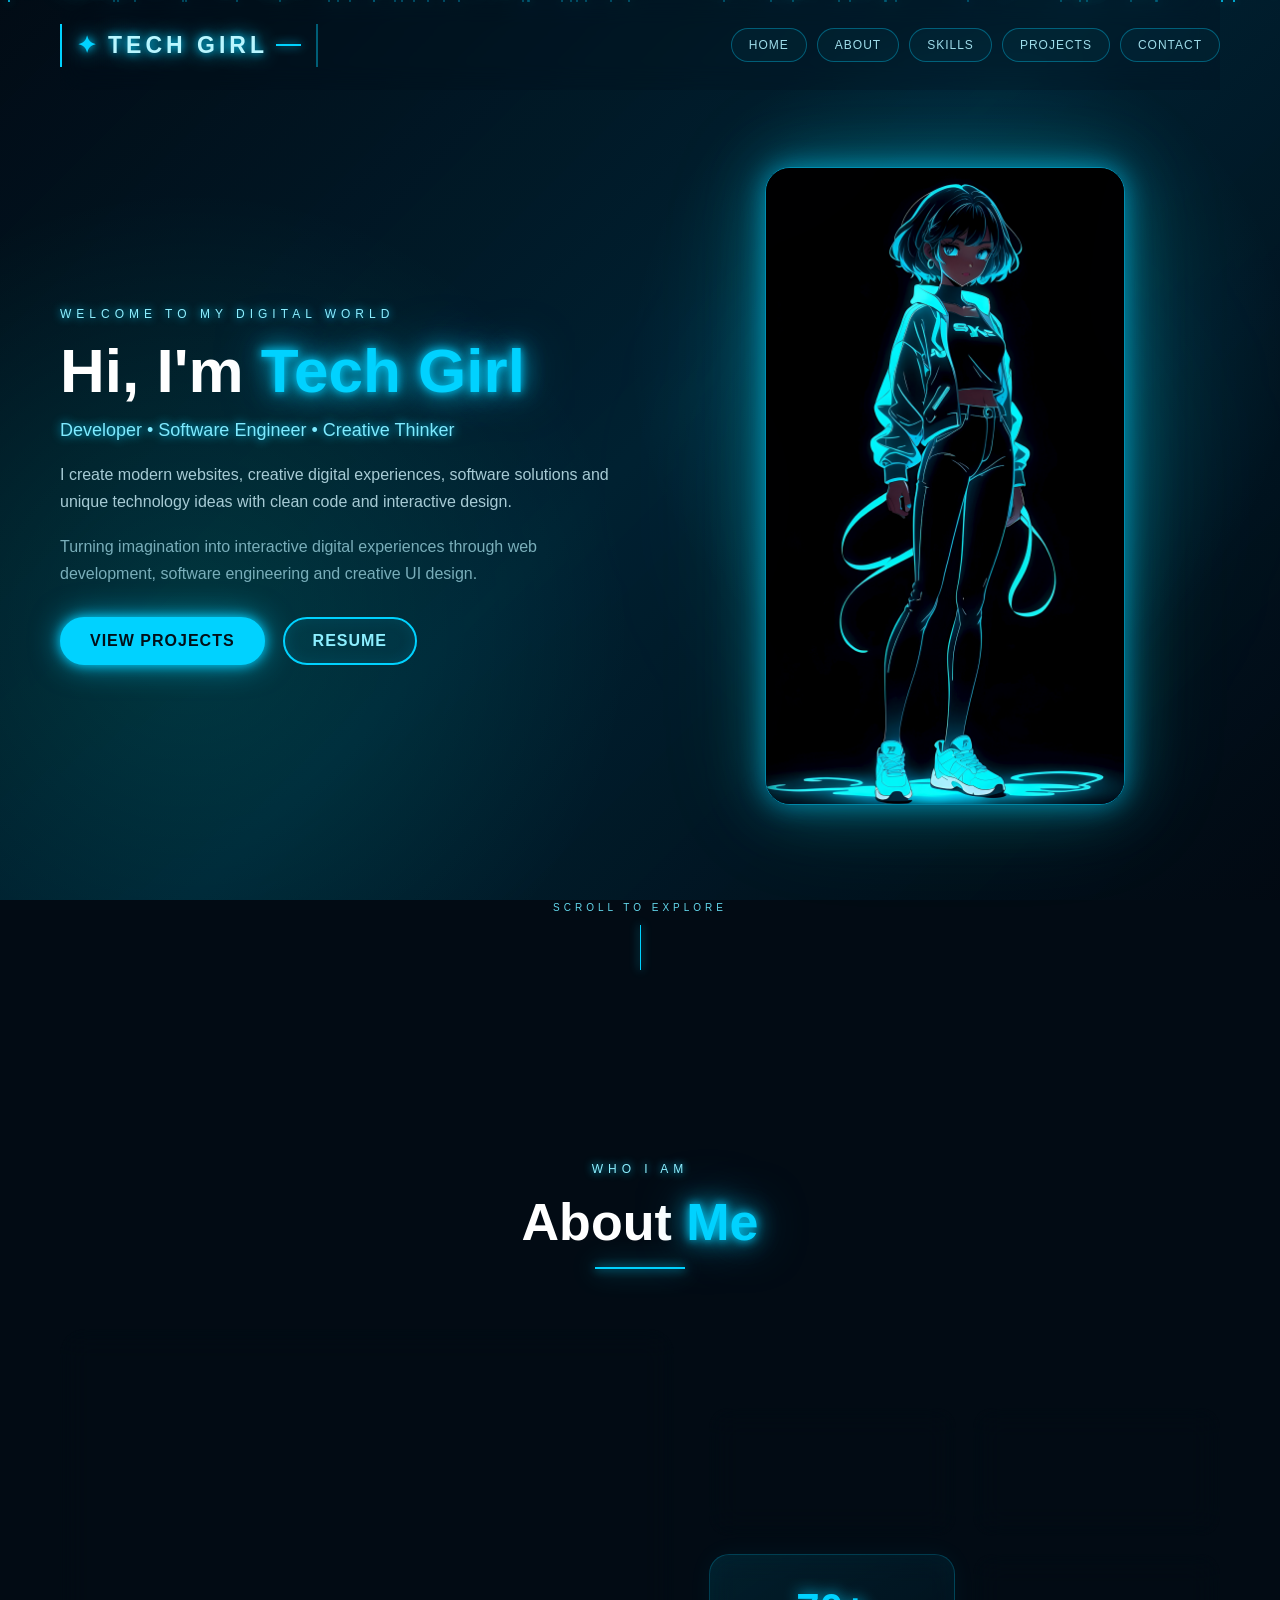
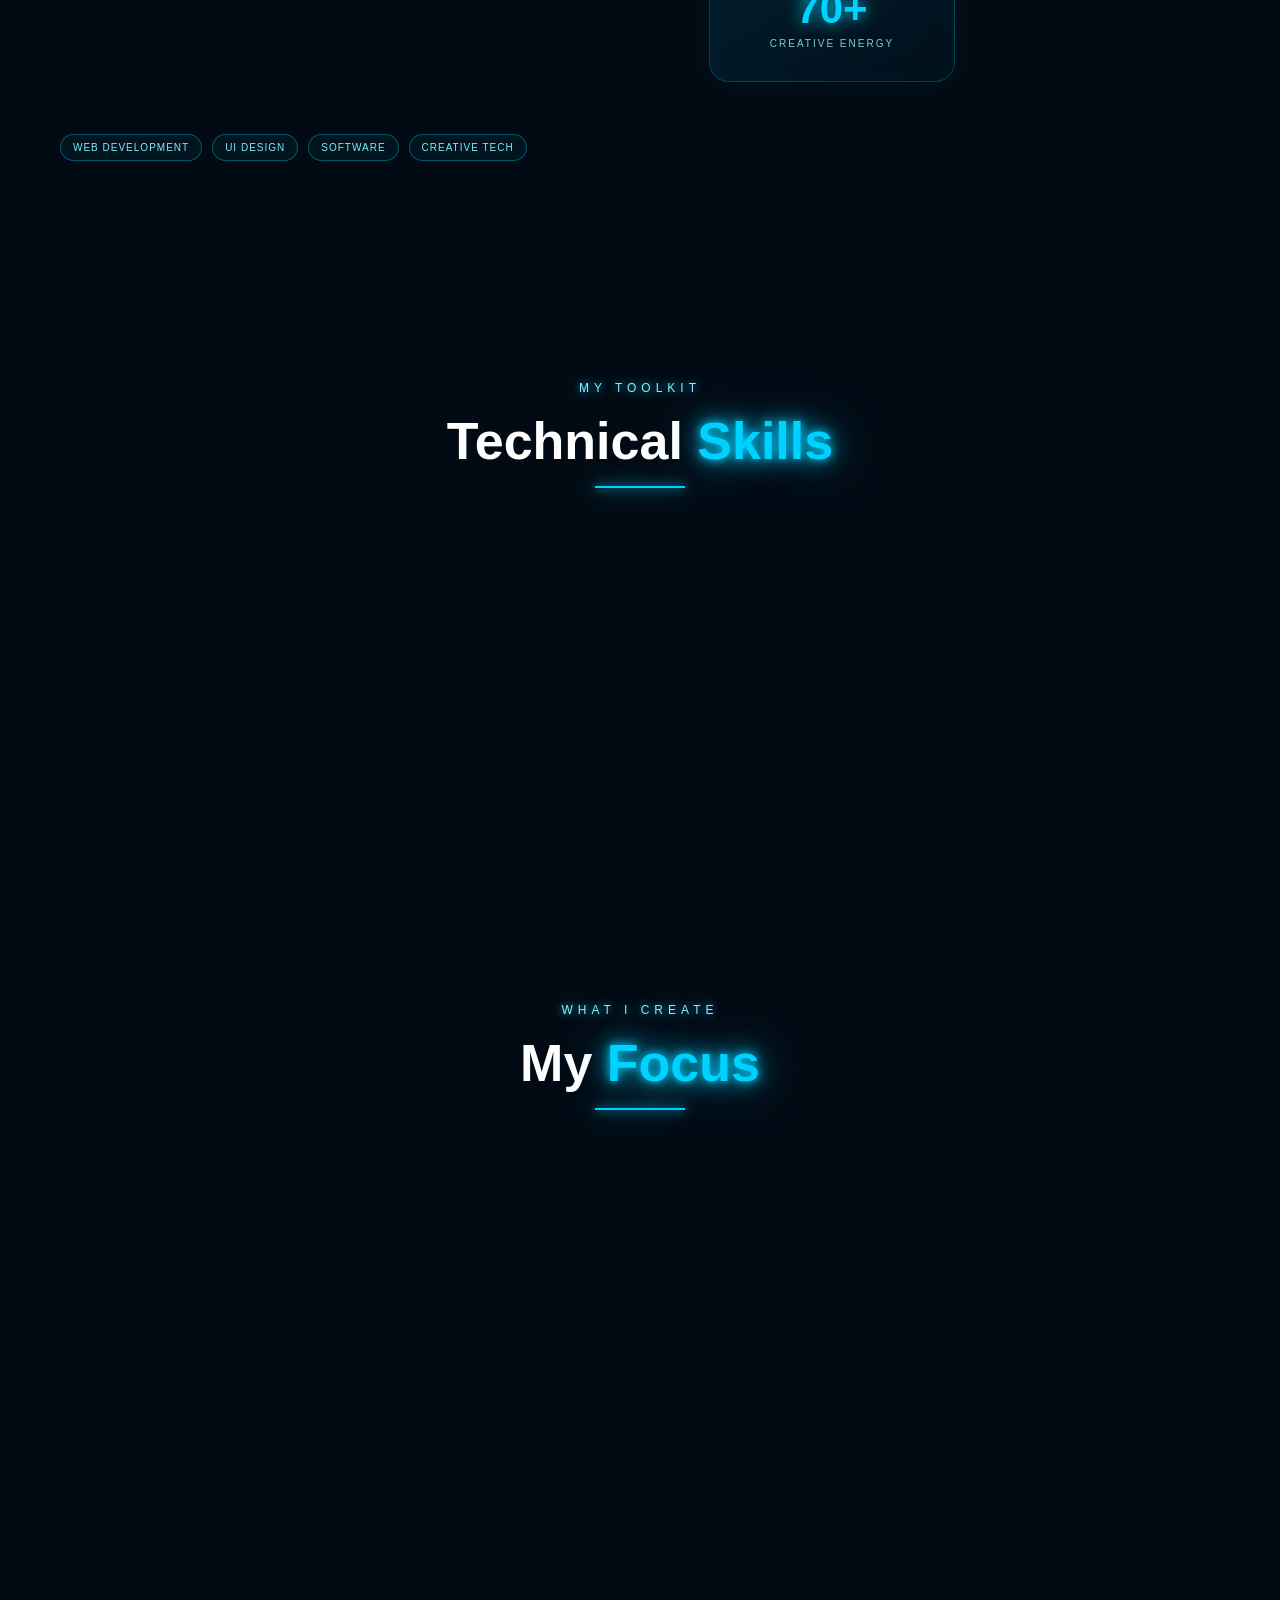
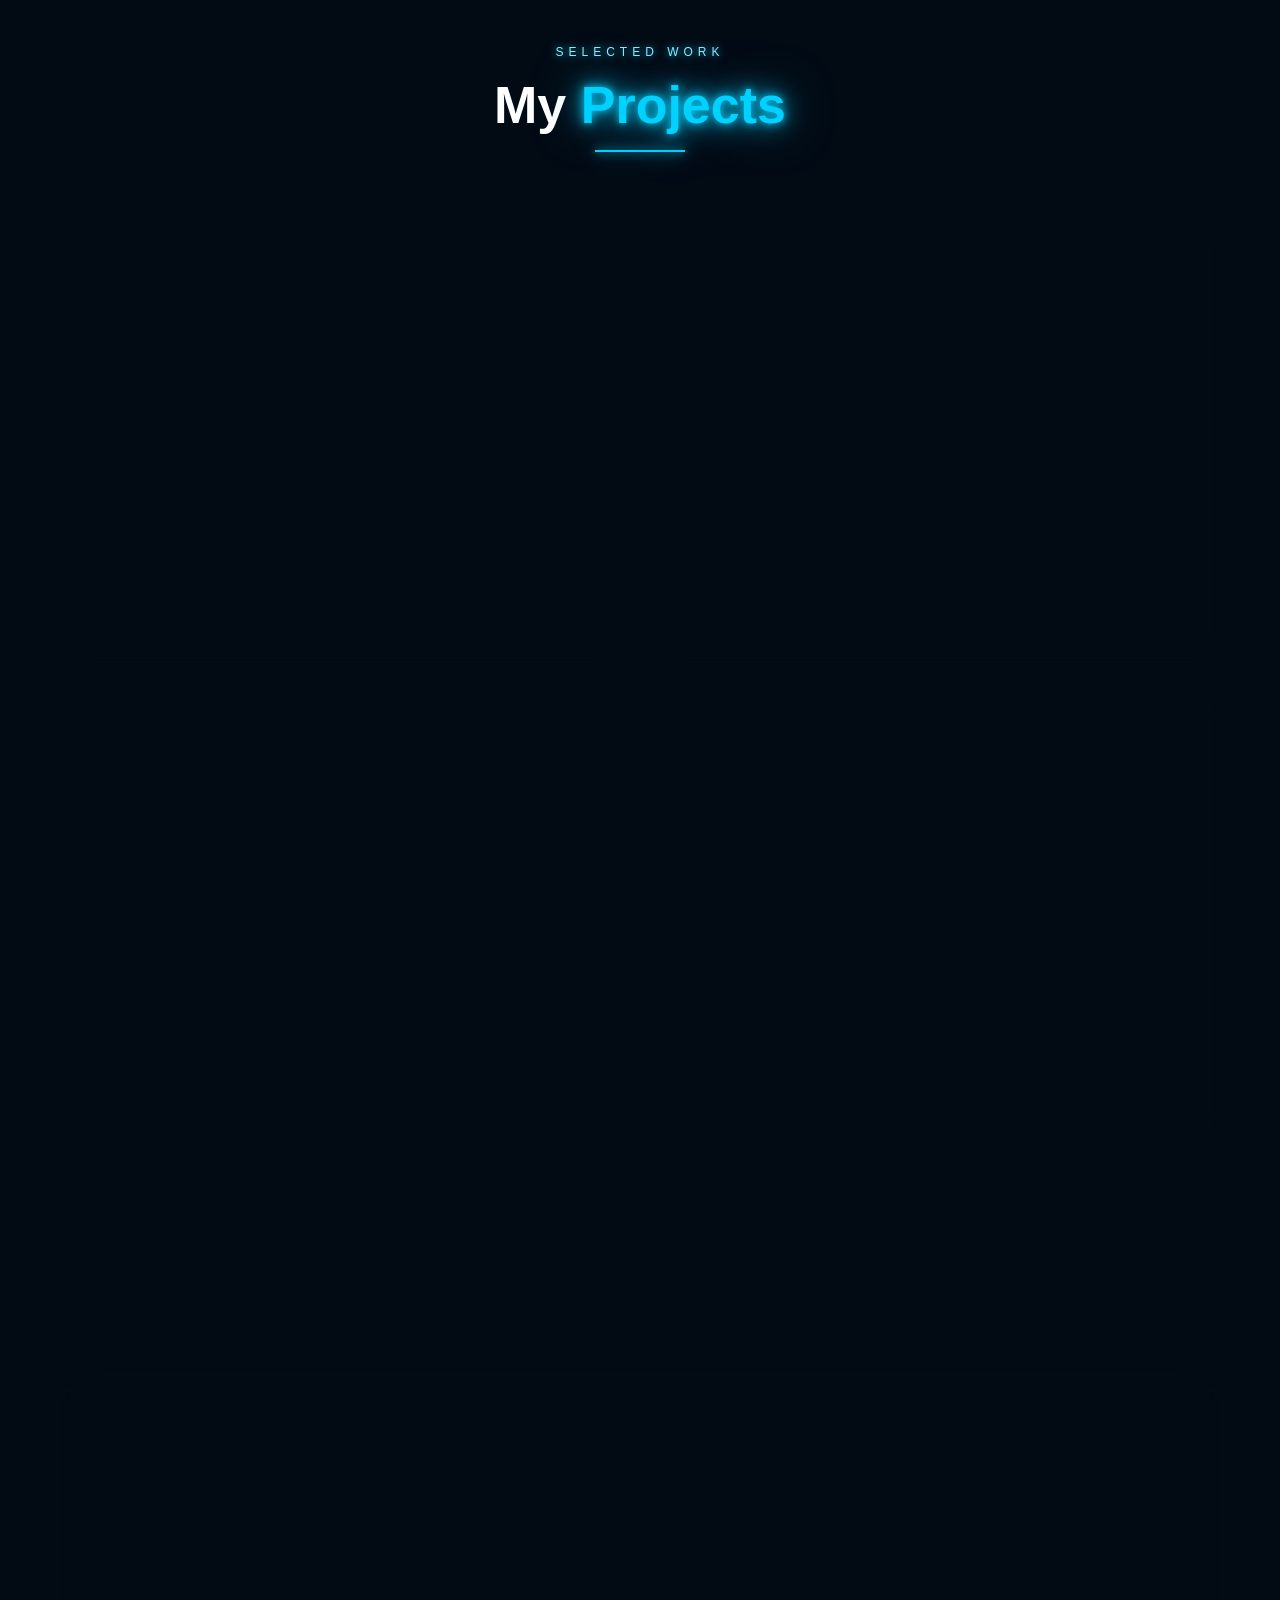
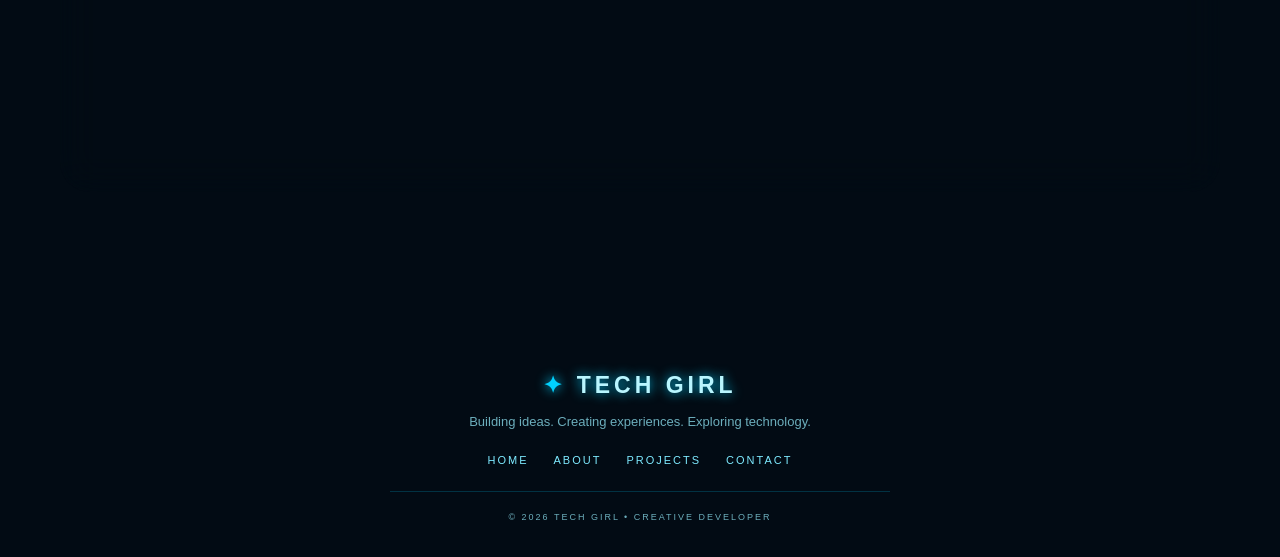
==== index.html @ 3c152e8b "Add files via upload" ====
<!DOCTYPE html>
<html lang="en">

<head>

    <meta charset="UTF-8">

    <meta name="viewport"
          content="width=device-width, initial-scale=1.0">

    <title>Tech Girl | Creative Developer</title>

    <link rel="stylesheet" href="style.css">

</head>


<body id="home">


<!-- =====================================================
     BACKGROUND VIDEO
     ===================================================== -->

<video class="background-video"
       autoplay
       muted
       loop
       playsinline>

    <source src="background.mp4" type="video/mp4">

</video>


<!-- DARK VIDEO OVERLAY -->

<div class="video-overlay"></div>


<!-- =====================================================
     ELECTRIC LIGHTNING
     ===================================================== -->

<div class="lightning lightning-one"></div>
<div class="lightning lightning-two"></div>
<div class="lightning lightning-three"></div>


<!-- =====================================================
     PARTICLES
     ===================================================== -->

<div class="particle-container" id="particleContainer"></div>


<!-- =====================================================
     SNOW
     ===================================================== -->

<div class="snow-container"
     id="snowContainer"></div>


<!-- =====================================================
     BACKGROUND GLOW
     ===================================================== -->

<div class="background-glow glow-one"></div>
<div class="background-glow glow-two"></div>


<!-- =====================================================
     MAIN PORTFOLIO
     ===================================================== -->

<div class="portfolio-container">


    <!-- =================================================
         NAVBAR
         ================================================= -->

    <nav class="navbar">

        <a href="#home" class="logo">

            <span class="logo-star">✦</span>

            TECH GIRL

            <span class="logo-line"></span>

        </a>


        <ul class="nav-links">

            <li>
                <a href="#home">HOME</a>
            </li>

            <li>
                <a href="#about">ABOUT</a>
            </li>

            <li>
                <a href="#skills">SKILLS</a>
            </li>

            <li>
                <a href="#projects">PROJECTS</a>
            </li>

            <li>
                <a href="#contact">CONTACT</a>
            </li>

        </ul>

    </nav>



    <!-- =================================================
         HOME / HERO
         ================================================= -->

    <main class="hero" id="home">

        <div class="hero-text">

            <p class="small-text">
                WELCOME TO MY DIGITAL WORLD
            </p>


            <h1>

                Hi, I'm
                <span>Tech Girl</span>

            </h1>


            <p class="subtitle">

                Developer • Software Engineer • Creative Thinker

            </p>


            <p class="description">

                I create modern websites, creative digital
                experiences, software solutions and unique
                technology ideas with clean code and interactive
                design.

            </p>


            <p class="description second-description">

                Turning imagination into interactive digital
                experiences through web development,
                software engineering and creative UI design.

            </p>


            <!-- BUTTONS -->

            <div class="button-group">

                <a href="#projects"
                   class="btn primary">

                    <span>VIEW PROJECTS</span>

                </a>


                <a href="resume.pdf"
                   class="btn secondary">

                    <span>RESUME</span>

                </a>

            </div>


        </div>



        <!-- CHARACTER -->

        <div class="hero-image-container">

            <div class="image-glow"></div>


            <div class="interactive-image"
                 id="characterImage">

                <img src="character.webp"
                     alt="Tech Girl character">

                <div class="image-overlay"></div>

            </div>

        </div>

    </main>



    <!-- =================================================
         SCROLL INDICATOR
         ================================================= -->

    <div class="scroll-indicator">

        <span>SCROLL TO EXPLORE</span>

        <div class="scroll-line"></div>

    </div>



    <!-- =================================================
         ABOUT SECTION
         ================================================= -->

    <section class="section about-section"
             id="about">


        <div class="section-heading">

            <p class="section-small">
                WHO I AM
            </p>

            <h2>
                About <span>Me</span>
            </h2>

            <div class="heading-line"></div>

        </div>



        <div class="about-grid">


            <!-- ABOUT TEXT -->

            <div class="about-content">

                <div class="glass-card">

                    <div class="card-icon">
                        ✦
                    </div>

                    <h3>
                        Creative Developer
                    </h3>

                    <p>

                        I'm Tech Girl — a creative developer
                        interested in building websites,
                        software experiences and digital
                        ideas that combine technology with
                        beautiful design.

                    </p>

                    <p>

                        I enjoy exploring new technologies,
                        creating user-friendly interfaces,
                        developing software concepts and
                        transforming simple ideas into
                        interactive experiences.

                    </p>

                </div>


                <div class="about-tags">

                    <span>WEB DEVELOPMENT</span>

                    <span>UI DESIGN</span>

                    <span>SOFTWARE</span>

                    <span>CREATIVE TECH</span>

                </div>

            </div>



            <!-- ABOUT STATS -->

            <div class="stats-grid">

                <div class="stat-card">

                    <strong data-target="10">0</strong>

                    <span>PROJECT IDEAS</span>

                </div>


                <div class="stat-card">

                    <strong data-target="8">0</strong>

                    <span>TECHNOLOGIES</span>

                </div>


                <div class="stat-card">

                    <strong data-target="100">0</strong>

                    <span>CREATIVE ENERGY</span>

                </div>


                <div class="stat-card">

                    <strong data-target="24">0</strong>

                    <span>IDEAS / 7 DAYS</span>

                </div>

            </div>

        </div>

    </section>



    <!-- =================================================
         SKILLS
         ================================================= -->

    <section class="section skills-section"
             id="skills">


        <div class="section-heading">

            <p class="section-small">
                MY TOOLKIT
            </p>

            <h2>
                Technical <span>Skills</span>
            </h2>

            <div class="heading-line"></div>

        </div>



        <div class="skills-grid">


            <div class="skill-card">

                <div class="skill-number">
                    01
                </div>

                <div class="skill-icon">
                    &lt;/&gt;
                </div>

                <h3>
                    Web Development
                </h3>

                <p>
                    HTML • CSS • JavaScript
                </p>

                <div class="skill-bar">
                    <span style="width: 90%;"></span>
                </div>

            </div>



            <div class="skill-card">

                <div class="skill-number">
                    02
                </div>

                <div class="skill-icon">
                    ◈
                </div>

                <h3>
                    Programming
                </h3>

                <p>
                    Python • Java • C
                </p>

                <div class="skill-bar">
                    <span style="width: 82%;"></span>
                </div>

            </div>



            <div class="skill-card">

                <div class="skill-number">
                    03
                </div>

                <div class="skill-icon">
                    ◎
                </div>

                <h3>
                    Database
                </h3>

                <p>
                    SQL • DBMS • Data Handling
                </p>

                <div class="skill-bar">
                    <span style="width: 78%;"></span>
                </div>

            </div>



            <div class="skill-card">

                <div class="skill-number">
                    04
                </div>

                <div class="skill-icon">
                    ⚙
                </div>

                <h3>
                    Software Engineering
                </h3>

                <p>
                    Problem Solving • Logic • Systems
                </p>

                <div class="skill-bar">
                    <span style="width: 85%;"></span>
                </div>

            </div>

        </div>

    </section>



    <!-- =================================================
         WHAT I DO
         ================================================= -->

    <section class="section services-section">


        <div class="section-heading">

            <p class="section-small">
                WHAT I CREATE
            </p>

            <h2>
                My <span>Focus</span>
            </h2>

            <div class="heading-line"></div>

        </div>



        <div class="services-grid">


            <div class="service-card">

                <div class="service-icon">
                    ◉
                </div>

                <h3>
                    Creative Websites
                </h3>

                <p>
                    Modern responsive websites with
                    interactive animations, futuristic
                    interfaces and smooth user experiences.
                </p>

            </div>



            <div class="service-card">

                <div class="service-icon">
                    ◇
                </div>

                <h3>
                    UI Experiences
                </h3>

                <p>
                    Creative layouts, glowing interfaces,
                    interactive components and visually
                    engaging digital experiences.
                </p>

            </div>



            <div class="service-card">

                <div class="service-icon">
                    ⚡
                </div>

                <h3>
                    Software Ideas
                </h3>

                <p>
                    Turning real-world problems into
                    software concepts using logical
                    thinking and technology.
                </p>

            </div>



            <div class="service-card">

                <div class="service-icon">
                    ⌁
                </div>

                <h3>
                    Future Tech
                </h3>

                <p>
                    Exploring new technologies and
                    experimenting with creative ideas
                    for the next generation of digital products.
                </p>

            </div>

        </div>

    </section>



    <!-- =================================================
         PROJECTS
         ================================================= -->

    <section class="section projects-section"
             id="projects">


        <div class="section-heading">

            <p class="section-small">
                SELECTED WORK
            </p>

            <h2>
                My <span>Projects</span>
            </h2>

            <div class="heading-line"></div>

        </div>



        <div class="projects-grid">


            <!-- PROJECT 01 -->

            <article class="project-card">

                <div class="project-image">

                    <img
                        src="https://images.unsplash.com/photo-1555066931-4365d14bab8c?auto=format&fit=crop&w=900&q=80"
                        alt="Web development project">

                    <div class="project-image-overlay">

                        <span>
                            WEB DEVELOPMENT
                        </span>

                    </div>

                </div>


                <div class="project-content">

                    <span class="project-number">
                        PROJECT 01
                    </span>

                    <h3>
                        Creative Web Experience
                    </h3>

                    <p>
                        A modern interactive website concept
                        designed with responsive layouts,
                        animations and futuristic UI elements.
                    </p>

                    <div class="project-tech">

                        <span>HTML</span>
                        <span>CSS</span>
                        <span>JS</span>

                    </div>

                </div>

            </article>



            <!-- PROJECT 02 -->

            <article class="project-card">

                <div class="project-image">

                    <img
                        src="https://images.unsplash.com/photo-1515879218367-8466d910aaa4?auto=format&fit=crop&w=900&q=80"
                        alt="Programming project">

                    <div class="project-image-overlay">

                        <span>
                            SOFTWARE
                        </span>

                    </div>

                </div>


                <div class="project-content">

                    <span class="project-number">
                        PROJECT 02
                    </span>

                    <h3>
                        Software Solution
                    </h3>

                    <p>
                        A software concept focused on solving
                        practical problems through programming,
                        logical thinking and structured design.
                    </p>

                    <div class="project-tech">

                        <span>PYTHON</span>
                        <span>JAVA</span>
                        <span>LOGIC</span>

                    </div>

                </div>

            </article>



            <!-- PROJECT 03 -->

            <article class="project-card">

                <div class="project-image">

                    <img
                        src="https://images.unsplash.com/photo-1547658719-da2b51169166?auto=format&fit=crop&w=900&q=80"
                        alt="UI design project">

                    <div class="project-image-overlay">

                        <span>
                            UI / UX
                        </span>

                    </div>

                </div>


                <div class="project-content">

                    <span class="project-number">
                        PROJECT 03
                    </span>

                    <h3>
                        Digital Interface
                    </h3>

                    <p>
                        A futuristic interface concept combining
                        clean information architecture with
                        glowing visual elements and motion.
                    </p>

                    <div class="project-tech">

                        <span>UI</span>
                        <span>UX</span>
                        <span>DESIGN</span>

                    </div>

                </div>

            </article>



            <!-- PROJECT 04 -->

            <article class="project-card">

                <div class="project-image">

                    <img
                        src="https://images.unsplash.com/photo-1558494949-ef010cbdcc31?auto=format&fit=crop&w=900&q=80"
                        alt="Technology project">

                    <div class="project-image-overlay">

                        <span>
                            TECHNOLOGY
                        </span>

                    </div>

                </div>


                <div class="project-content">

                    <span class="project-number">
                        PROJECT 04
                    </span>

                    <h3>
                        Future Tech Concept
                    </h3>

                    <p>
                        An experimental technology concept
                        exploring how software, design and
                        interactive experiences can work together.
                    </p>

                    <div class="project-tech">

                        <span>TECH</span>
                        <span>IDEAS</span>
                        <span>FUTURE</span>

                    </div>

                </div>

            </article>

        </div>

    </section>



    <!-- =================================================
         CONTACT
         ================================================= -->

    <section class="section contact-section"
             id="contact">


        <div class="contact-box">


            <div class="contact-content">

                <p class="section-small">
                    LET'S CONNECT
                </p>


                <h2>
                    Have an <span>Idea?</span>
                </h2>


                <p>

                    Let's turn your idea into something
                    creative, interactive and digital.

                </p>


                <a href="mailto:yourmail@example.com"
                   class="contact-button">

                    <span>START A CONVERSATION</span>

                    <b>→</b>

                </a>

            </div>


            <div class="contact-orb">

                <div class="orb-ring ring-one"></div>

                <div class="orb-ring ring-two"></div>

                <div class="orb-core">
                    ✦
                </div>

            </div>

        </div>

    </section>



    <!-- =================================================
         FOOTER
         ================================================= -->

    <footer class="footer">

        <div class="footer-logo">

            <span>✦</span>

            TECH GIRL

        </div>


        <p>
            Building ideas. Creating experiences.
            Exploring technology.
        </p>


        <div class="footer-links">

            <a href="#home">HOME</a>

            <a href="#about">ABOUT</a>

            <a href="#projects">PROJECTS</a>

            <a href="#contact">CONTACT</a>

        </div>


        <div class="footer-line"></div>


        <small>
            © 2026 TECH GIRL • CREATIVE DEVELOPER
        </small>

    </footer>


</div>


<script src="script.js"></script>

</body>

</html>
---- style.css ----
/* =====================================================
   GLOBAL
   ===================================================== */

* {
    margin: 0;
    padding: 0;
    box-sizing: border-box;
    font-family: 'Segoe UI', Tahoma, Geneva, Verdana, sans-serif;
}

html {
    scroll-behavior: smooth;
}

body {
    background: #020b14;
    color: white;
    overflow-x: hidden;
}

a {
    text-decoration: none;
    color: inherit;
}


/* =====================================================
   BACKGROUND VIDEO
   ===================================================== */

.background-video {
    position: fixed;

    inset: 0;

    width: 100vw;
    height: 100vh;

    object-fit: cover;

    z-index: -20;

    pointer-events: none;

    filter:
        brightness(0.55)
        saturate(1.35)
        contrast(1.1);

    transform: scale(1.04);

    transition: transform 0.2s linear;
}


/* =====================================================
   VIDEO OVERLAY
   ===================================================== */

.video-overlay {
    position: fixed;

    inset: 0;

    z-index: -19;

    pointer-events: none;

    background:
        linear-gradient(
            135deg,
            rgba(2, 12, 22, 0.88),
            rgba(0, 47, 68, 0.62),
            rgba(2, 9, 18, 0.9)
        );
}

.video-overlay::after {
    content: "";

    position: absolute;

    inset: 0;

    background:
        radial-gradient(
            circle at 75% 40%,
            rgba(0, 210, 255, 0.18),
            transparent 30%
        ),
        radial-gradient(
            circle at 15% 70%,
            rgba(0, 255, 220, 0.12),
            transparent 35%
        );

    animation: atmosphere 8s ease-in-out infinite alternate;
}

@keyframes atmosphere {

    0% {
        opacity: 0.4;
    }

    100% {
        opacity: 1;
    }
}


/* =====================================================
   PORTFOLIO CONTAINER
   ===================================================== */

.portfolio-container {
    position: relative;

    z-index: 2;

    max-width: 1200px;

    margin: auto;

    padding: 0 20px;
}


/* =====================================================
   NAVBAR
   ===================================================== */

.navbar {
    min-height: 90px;

    display: flex;

    justify-content: space-between;

    align-items: center;

    position: sticky;

    top: 0;

    z-index: 100;

    backdrop-filter: blur(12px);

    background: rgba(2, 15, 25, 0.18);
}


/* =====================================================
   LOGO
   ===================================================== */

.logo {
    display: flex;

    align-items: center;

    gap: 8px;

    padding: 8px 15px;

    border-left: 2px solid #00d2ff;

    border-right: 2px solid rgba(0, 210, 255, 0.4);

    font-size: 23px;

    font-weight: 800;

    letter-spacing: 4px;

    color: #b9f6ff;

    text-shadow:
        0 0 8px #00d2ff,
        0 0 20px #00d2ff;

    transition: 0.3s;
}

.logo:hover {
    text-shadow:
        0 0 10px #00d2ff,
        0 0 30px #00d2ff,
        0 0 50px #00d2ff;

    transform: scale(1.03);
}

.logo-star {
    color: #00d2ff;

    animation: starPulse 1.8s infinite;
}

@keyframes starPulse {

    0%,
    100% {
        transform: scale(1);
    }

    50% {
        transform: scale(1.35);
    }
}

.logo-line {
    width: 25px;

    height: 2px;

    background: #00d2ff;

    box-shadow:
        0 0 10px #00d2ff;
}


/* =====================================================
   NAV LINKS
   ===================================================== */

.nav-links {
    display: flex;

    gap: 10px;

    list-style: none;

    flex-wrap: wrap;

    justify-content: center;
}

.nav-links a {
    display: block;

    padding: 9px 17px;

    border: 1px solid rgba(0, 210, 255, 0.35);

    border-radius: 30px;

    color: #9eddea;

    font-size: 12px;

    letter-spacing: 1px;

    background: rgba(0, 210, 255, 0.04);

    transition: 0.3s;
}

.nav-links a:hover {
    color: white;

    background: rgba(0, 210, 255, 0.18);

    border-color: #00d2ff;

    box-shadow:
        0 0 12px #00d2ff,
        0 0 30px rgba(0, 210, 255, 0.5);

    transform: translateY(-3px);
}


/* =====================================================
   HERO
   ===================================================== */

.hero {
    min-height: 88vh;

    display: flex;

    align-items: center;

    justify-content: space-between;

    gap: 60px;
}

.hero-text {
    flex: 1;

    max-width: 580px;

    animation: heroLeft 1.2s ease;
}

@keyframes heroLeft {

    from {
        opacity: 0;
        transform: translateX(-60px);
    }

    to {
        opacity: 1;
        transform: translateX(0);
    }
}

.small-text,
.section-small {
    color: #8defff;

    font-size: 12px;

    letter-spacing: 5px;

    margin-bottom: 16px;

    text-shadow:
        0 0 8px #00d2ff;
}

.hero h1 {
    font-size: clamp(40px, 5vw, 62px);

    line-height: 1.1;

    margin-bottom: 15px;
}

.hero h1 span,
.section-heading h2 span,
.contact-content h2 span {
    color: #00d2ff;

    text-shadow:
        0 0 10px #00d2ff,
        0 0 25px rgba(0, 210, 255, 0.9),
        0 0 50px rgba(0, 210, 255, 0.5);
}

.subtitle {
    color: #7eeaff;

    font-size: 18px;

    margin-bottom: 20px;

    text-shadow:
        0 0 10px #00d2ff;
}

.description {
    color: #a7cbd5;

    line-height: 1.7;

    margin-bottom: 17px;
}

.second-description {
    color: #79aeba;
}


/* =====================================================
   BUTTONS
   ===================================================== */

.button-group {
    display: flex;

    gap: 18px;

    margin-top: 30px;

    flex-wrap: wrap;
}

.btn {
    padding: 13px 28px;

    border-radius: 40px;

    font-weight: bold;

    letter-spacing: 1px;

    transition: 0.3s;

    position: relative;

    overflow: hidden;
}

.btn::before {
    content: "";

    position: absolute;

    top: 0;

    left: -120%;

    width: 100%;

    height: 100%;

    background: linear-gradient(
        90deg,
        transparent,
        rgba(255,255,255,0.45),
        transparent
    );

    transition: 0.5s;
}

.btn:hover::before {
    left: 120%;
}

.btn.primary {
    background: #00d2ff;

    color: #021019;

    border: 2px solid #00d2ff;

    box-shadow:
        0 0 12px #00d2ff,
        0 0 30px rgba(0,210,255,0.6);
}

.btn.primary:hover {
    transform: translateY(-5px);

    box-shadow:
        0 0 20px #00d2ff,
        0 0 50px #00d2ff,
        0 0 80px rgba(0,210,255,0.6);
}

.btn.secondary {
    color: #8defff;

    border: 2px solid #00d2ff;

    background: rgba(0,210,255,0.05);

    box-shadow:
        inset 0 0 15px rgba(0,210,255,0.1);
}

.btn.secondary:hover {
    color: white;

    background: rgba(0,210,255,0.18);

    transform: translateY(-5px);

    box-shadow:
        0 0 20px #00d2ff,
        inset 0 0 20px rgba(0,210,255,0.3);
}


/* =====================================================
   CHARACTER
   ===================================================== */

.hero-image-container {
    flex: 1;

    display: flex;

    justify-content: center;

    align-items: center;

    perspective: 1000px;

    animation: heroRight 1.2s ease;
}

@keyframes heroRight {

    from {
        opacity: 0;
        transform: translateX(60px);
    }

    to {
        opacity: 1;
        transform: translateX(0);
    }
}

.interactive-image {
    width: 360px;

    border-radius: 25px;

    overflow: hidden;

    border: 1px solid rgba(0,210,255,0.6);

    box-shadow:
        0 0 25px rgba(0,210,255,0.5),
        0 0 60px rgba(0,210,255,0.3),
        0 0 110px rgba(0,255,200,0.15);

    transform-style: preserve-3d;

    transition:
        transform 0.15s ease,
        box-shadow 0.3s ease;
}

.interactive-image:hover {
    box-shadow:
        0 0 40px #00d2ff,
        0 0 80px rgba(0,210,255,0.6),
        0 0 130px rgba(0,255,220,0.3);
}

.interactive-image img {
    width: 100%;

    display: block;
}


/* =====================================================
   IMAGE GLOW
   ===================================================== */

.image-glow {
    position: absolute;

    width: 350px;

    height: 350px;

    border-radius: 50%;

    background: rgba(0,210,255,0.15);

    filter: blur(90px);

    z-index: -1;

    animation: imageGlow 4s infinite alternate;
}

@keyframes imageGlow {

    from {
        transform: scale(0.9);
        opacity: 0.5;
    }

    to {
        transform: scale(1.2);
        opacity: 1;
    }
}


/* =====================================================
   SCROLL INDICATOR
   ===================================================== */

.scroll-indicator {
    text-align: center;

    padding: 20px 0 70px;

    color: #63d8ec;

    font-size: 10px;

    letter-spacing: 4px;
}

.scroll-line {
    width: 1px;

    height: 45px;

    background: #00d2ff;

    margin: 12px auto;

    box-shadow:
        0 0 10px #00d2ff;

    animation: scrollLine 1.5s infinite;
}

@keyframes scrollLine {

    0% {
        transform: scaleY(0);
        transform-origin: top;
    }

    50% {
        transform: scaleY(1);
    }

    100% {
        transform: scaleY(0);
        transform-origin: bottom;
    }
}


/* =====================================================
   SECTIONS
   ===================================================== */

.section {
    padding: 110px 0;

    position: relative;
}

.section-heading {
    text-align: center;

    margin-bottom: 60px;
}

.section-heading h2 {
    font-size: clamp(35px, 5vw, 52px);

    margin-bottom: 15px;
}

.heading-line {
    width: 90px;

    height: 2px;

    background: #00d2ff;

    margin: auto;

    box-shadow:
        0 0 10px #00d2ff,
        0 0 25px #00d2ff;

    animation: linePulse 2s infinite alternate;
}

@keyframes linePulse {

    from {
        width: 60px;
    }

    to {
        width: 130px;
    }
}


/* =====================================================
   ABOUT
   ===================================================== */

.about-grid {
    display: grid;

    grid-template-columns: 1.2fr 1fr;

    gap: 35px;

    align-items: center;
}

.glass-card,
.stat-card,
.skill-card,
.service-card,
.project-card {
    background:
        linear-gradient(
            145deg,
            rgba(0,210,255,0.10),
            rgba(0,20,35,0.5)
        );

    border: 1px solid rgba(0,210,255,0.22);

    backdrop-filter: blur(15px);

    box-shadow:
        inset 0 0 30px rgba(0,210,255,0.03),
        0 0 25px rgba(0,210,255,0.05);
}

.glass-card {
    padding: 38px;

    border-radius: 25px;

    position: relative;

    overflow: hidden;
}

.glass-card::before,
.project-card::before,
.skill-card::before,
.service-card::before {
    content: "";

    position: absolute;

    width: 120px;

    height: 120px;

    background: rgba(0,210,255,0.12);

    filter: blur(45px);

    top: -60px;

    right: -60px;
}

.card-icon {
    font-size: 35px;

    color: #00d2ff;

    text-shadow:
        0 0 15px #00d2ff;

    margin-bottom: 15px;
}

.glass-card h3 {
    font-size: 27px;

    margin-bottom: 18px;
}

.glass-card p {
    color: #a7cbd5;

    line-height: 1.8;

    margin-bottom: 15px;
}

.about-tags {
    display: flex;

    gap: 10px;

    flex-wrap: wrap;

    margin-top: 20px;
}

.about-tags span,
.project-tech span {
    padding: 7px 12px;

    border-radius: 20px;

    border: 1px solid rgba(0,210,255,0.35);

    color: #7eeaff;

    font-size: 10px;

    letter-spacing: 1px;

    background: rgba(0,210,255,0.05);
}


/* =====================================================
   STATS
   ===================================================== */

.stats-grid {
    display: grid;

    grid-template-columns: 1fr 1fr;

    gap: 18px;
}

.stat-card {
    padding: 30px 20px;

    border-radius: 20px;

    text-align: center;

    transition: 0.35s;
}

.stat-card:hover {
    transform: translateY(-8px);

    border-color: #00d2ff;

    box-shadow:
        0 0 25px rgba(0,210,255,0.25);
}

.stat-card strong {
    display: block;

    font-size: 42px;

    color: #00d2ff;

    text-shadow:
        0 0 15px #00d2ff;
}

.stat-card span {
    color: #83c8d6;

    font-size: 10px;

    letter-spacing: 2px;
}


/* =====================================================
   SKILLS
   ===================================================== */

.skills-grid {
    display: grid;

    grid-template-columns: repeat(4, 1fr);

    gap: 18px;
}

.skill-card {
    padding: 28px;

    border-radius: 20px;

    position: relative;

    overflow: hidden;

    transition: 0.35s;
}

.skill-card:hover {
    transform: translateY(-10px) scale(1.02);

    border-color: #00d2ff;

    box-shadow:
        0 0 30px rgba(0,210,255,0.2);
}

.skill-number {
    color: rgba(126,234,255,0.35);

    font-size: 12px;

    letter-spacing: 2px;
}

.skill-icon {
    font-size: 36px;

    color: #00d2ff;

    margin: 25px 0 15px;

    text-shadow:
        0 0 15px #00d2ff;
}

.skill-card h3 {
    font-size: 19px;

    margin-bottom: 10px;
}

.skill-card p {
    color: #7daeba;

    font-size: 13px;

    line-height: 1.6;
}

.skill-bar {
    height: 3px;

    background: rgba(255,255,255,0.08);

    margin-top: 25px;

    overflow: hidden;
}

.skill-bar span {
    display: block;

    height: 100%;

    background: #00d2ff;

    box-shadow:
        0 0 12px #00d2ff;
}


/* =====================================================
   SERVICES
   ===================================================== */

.services-grid {
    display: grid;

    grid-template-columns: repeat(4, 1fr);

    gap: 18px;
}

.service-card {
    padding: 32px;

    border-radius: 20px;

    position: relative;

    overflow: hidden;

    transition: 0.35s;
}

.service-card:hover {
    transform: translateY(-8px);

    border-color: #00d2ff;

    box-shadow:
        0 0 30px rgba(0,210,255,0.2);
}

.service-icon {
    font-size: 35px;

    color: #00d2ff;

    text-shadow:
        0 0 15px #00d2ff;

    margin-bottom: 20px;
}

.service-card h3 {
    margin-bottom: 12px;
}

.service-card p {
    color: #8bbbc6;

    line-height: 1.7;

    font-size: 14px;
}


/* =====================================================
   PROJECTS
   ===================================================== */

.projects-grid {
    display: grid;

    grid-template-columns: 1fr 1fr;

    gap: 25px;
}

.project-card {
    border-radius: 22px;

    overflow: hidden;

    position: relative;

    transition: 0.4s;
}

.project-card:hover {
    transform: translateY(-10px);

    border-color: #00d2ff;

    box-shadow:
        0 0 30px rgba(0,210,255,0.25);
}

.project-image {
    height: 230px;

    overflow: hidden;

    position: relative;
}

.project-image img {
    width: 100%;

    height: 100%;

    object-fit: cover;

    transition: 0.6s;
}

.project-card:hover .project-image img {
    transform: scale(1.12);
}

.project-image-overlay {
    position: absolute;

    inset: 0;

    display: flex;

    align-items: flex-end;

    padding: 20px;

    background:
        linear-gradient(
            transparent,
            rgba(0,15,25,0.9)
        );
}

.project-image-overlay span {
    color: #7eeaff;

    font-size: 10px;

    letter-spacing: 3px;

    text-shadow:
        0 0 8px #00d2ff;
}

.project-content {
    padding: 28px;
}

.project-number {
    font-size: 10px;

    color: #00d2ff;

    letter-spacing: 3px;
}

.project-content h3 {
    font-size: 24px;

    margin: 12px 0;
}

.project-content p {
    color: #8bbbc6;

    line-height: 1.7;

    font-size: 14px;
}

.project-tech {
    display: flex;

    gap: 8px;

    flex-wrap: wrap;

    margin-top: 20px;
}


/* =====================================================
   CONTACT
   ===================================================== */

.contact-box {
    min-height: 430px;

    border-radius: 30px;

    border: 1px solid rgba(0,210,255,0.3);

    background:
        linear-gradient(
            135deg,
            rgba(0,210,255,0.1),
            rgba(0,15,25,0.6)
        );

    backdrop-filter: blur(18px);

    display: flex;

    align-items: center;

    justify-content: space-between;

    padding: 60px;

    overflow: hidden;

    position: relative;

    box-shadow:
        0 0 40px rgba(0,210,255,0.08);
}

.contact-content {
    max-width: 600px;
}

.contact-content h2 {
    font-size: clamp(40px, 5vw, 60px);

    margin-bottom: 18px;
}

.contact-content > p:not(.section-small) {
    color: #94c5d0;

    line-height: 1.7;

    margin-bottom: 30px;
}

.contact-button {
    display: inline-flex;

    align-items: center;

    gap: 30px;

    padding: 14px 22px;

    border: 1px solid #00d2ff;

    border-radius: 40px;

    color: #8defff;

    transition: 0.3s;

    box-shadow:
        0 0 12px rgba(0,210,255,0.25);
}

.contact-button b {
    font-size: 22px;

    color: #00d2ff;
}

.contact-button:hover {
    color: #021019;

    background: #00d2ff;

    box-shadow:
        0 0 25px #00d2ff,
        0 0 60px rgba(0,210,255,0.5);

    transform: translateX(5px);
}


/* =====================================================
   CONTACT ORB
   ===================================================== */

.contact-orb {
    width: 230px;

    height: 230px;

    position: relative;

    display: flex;

    align-items: center;

    justify-content: center;
}

.orb-core {
    width: 75px;

    height: 75px;

    border-radius: 50%;

    display: flex;

    align-items: center;

    justify-content: center;

    color: #00d2ff;

    font-size: 30px;

    background: rgba(0,210,255,0.12);

    border: 1px solid #00d2ff;

    box-shadow:
        0 0 20px #00d2ff,
        0 0 60px rgba(0,210,255,0.5);

    animation: orbPulse 2s infinite alternate;
}

@keyframes orbPulse {

    from {
        transform: scale(0.9);
    }

    to {
        transform: scale(1.1);
    }
}

.orb-ring {
    position: absolute;

    border-radius: 50%;

    border: 1px solid rgba(0,210,255,0.45);

    box-shadow:
        0 0 15px rgba(0,210,255,0.3);
}

.ring-one {
    width: 150px;
    height: 150px;

    animation: rotateRing 8s linear infinite;
}

.ring-two {
    width: 220px;
    height: 220px;

    border-style: dashed;

    animation: rotateRing 12s linear infinite reverse;
}

@keyframes rotateRing {

    from {
        transform: rotate(0);
    }

    to {
        transform: rotate(360deg);
    }
}


/* =====================================================
   FOOTER
   ===================================================== */

.footer {
    text-align: center;

    padding: 70px 0 35px;

    color: #6caebc;
}

.footer-logo {
    font-size: 23px;

    font-weight: bold;

    letter-spacing: 4px;

    color: #b9f6ff;

    text-shadow:
        0 0 12px #00d2ff;

    margin-bottom: 15px;
}

.footer-logo span {
    color: #00d2ff;
}

.footer p {
    font-size: 13px;

    margin-bottom: 25px;
}

.footer-links {
    display: flex;

    justify-content: center;

    gap: 25px;

    flex-wrap: wrap;

    margin-bottom: 25px;
}

.footer-links a {
    font-size: 11px;

    letter-spacing: 2px;

    color: #7eeaff;

    transition: 0.3s;
}

.footer-links a:hover {
    color: white;

    text-shadow:
        0 0 10px #00d2ff;
}

.footer-line {
    height: 1px;

    max-width: 500px;

    margin: auto;

    background: rgba(0,210,255,0.2);
}

.footer small {
    display: block;

    margin-top: 20px;

    font-size: 9px;

    letter-spacing: 2px;
}


/* =====================================================
   SNOW
   ===================================================== */

.snow-container {
    position: fixed;

    inset: 0;

    pointer-events: none;

    overflow: hidden;

    z-index: 9999;
}

.snowflake {
    position: absolute;

    top: -20px;

    border-radius: 50%;

    background: white;

    box-shadow:
        0 0 8px #00d9ff,
        0 0 20px #00d9ff,
        0 0 35px #00d9ff;

    animation:
        snowfall linear infinite;
}

@keyframes snowfall {

    0% {
        transform:
            translateY(-20px)
            translateX(0);
    }

    50% {
        transform:
            translateY(50vh)
            translateX(45px);
    }

    100% {
        transform:
            translateY(110vh)
            translateX(-45px);
    }
}


/* =====================================================
   PARTICLES
   ===================================================== */

.particle-container {
    position: fixed;

    inset: 0;

    pointer-events: none;

    z-index: 1;
}

.particle {
    position: absolute;

    width: 2px;

    height: 2px;

    background: #00d2ff;

    border-radius: 50%;

    box-shadow:
        0 0 8px #00d2ff;

    animation:
        particleFloat linear infinite;
}

@keyframes particleFloat {

    0% {
        transform:
            translateY(100vh)
            scale(0);
        opacity: 0;
    }

    20% {
        opacity: 1;
    }

    80% {
        opacity: 1;
    }

    100% {
        transform:
            translateY(-20vh)
            scale(1.5);
        opacity: 0;
    }
}


/* =====================================================
   LIGHTNING
   ===================================================== */

.lightning {
    position: fixed;

    width: 2px;

    height: 180px;

    background: #b9f6ff;

    box-shadow:
        0 0 8px #00d2ff,
        0 0 20px #00d2ff,
        0 0 50px #00d2ff;

    opacity: 0;

    z-index: 9998;

    pointer-events: none;

    transform: rotate(35deg);

    filter: blur(0.3px);
}

.lightning-one {
    top: 20%;

    left: 15%;
}

.lightning-two {
    top: 55%;

    right: 17%;

    transform: rotate(-35deg);
}

.lightning-three {
    top: 75%;

    left: 50%;

    transform: rotate(20deg);
}

.lightning.active {
    animation: lightningFlash 0.35s ease;
}

@keyframes lightningFlash {

    0%,
    100% {
        opacity: 0;
    }

    20% {
        opacity: 1;
    }

    35% {
        opacity: 0.2;
    }

    50% {
        opacity: 1;
    }

    70% {
        opacity: 0.3;
    }
}


/* =====================================================
   RESPONSIVE
   ===================================================== */

@media (max-width: 900px) {

    .navbar {
        flex-direction: column;

        gap: 20px;

        padding: 20px 0;
    }

    .hero {
        flex-direction: column;

        text-align: center;

        padding-top: 60px;
    }

    .button-group {
        justify-content: center;
    }

    .about-grid {
        grid-template-columns: 1fr;
    }

    .skills-grid,
    .services-grid {
        grid-template-columns: 1fr 1fr;
    }

    .contact-box {
        flex-direction: column;

        text-align: center;

        gap: 50px;

        padding: 45px 25px;
    }

    .contact-button {
        justify-content: center;
    }
}


@media (max-width: 600px) {

    .portfolio-container {
        padding: 0 15px;
    }

    .logo {
        font-size: 18px;

        letter-spacing: 3px;
    }

    .nav-links {
        gap: 5px;
    }

    .nav-links a {
        padding: 7px 10px;

        font-size: 9px;
    }

    .hero {
        min-height: auto;

        padding: 60px 0;
    }

    .interactive-image {
        width: 280px;
    }

    .skills-grid,
    .services-grid,
    .projects-grid,
    .stats-grid {
        grid-template-columns: 1fr;
    }

    .section {
        padding: 80px 0;
    }

    .glass-card {
        padding: 25px;
    }

    .contact-box {
        min-height: 500px;
    }

    .contact-orb {
        transform: scale(0.8);
    }
}
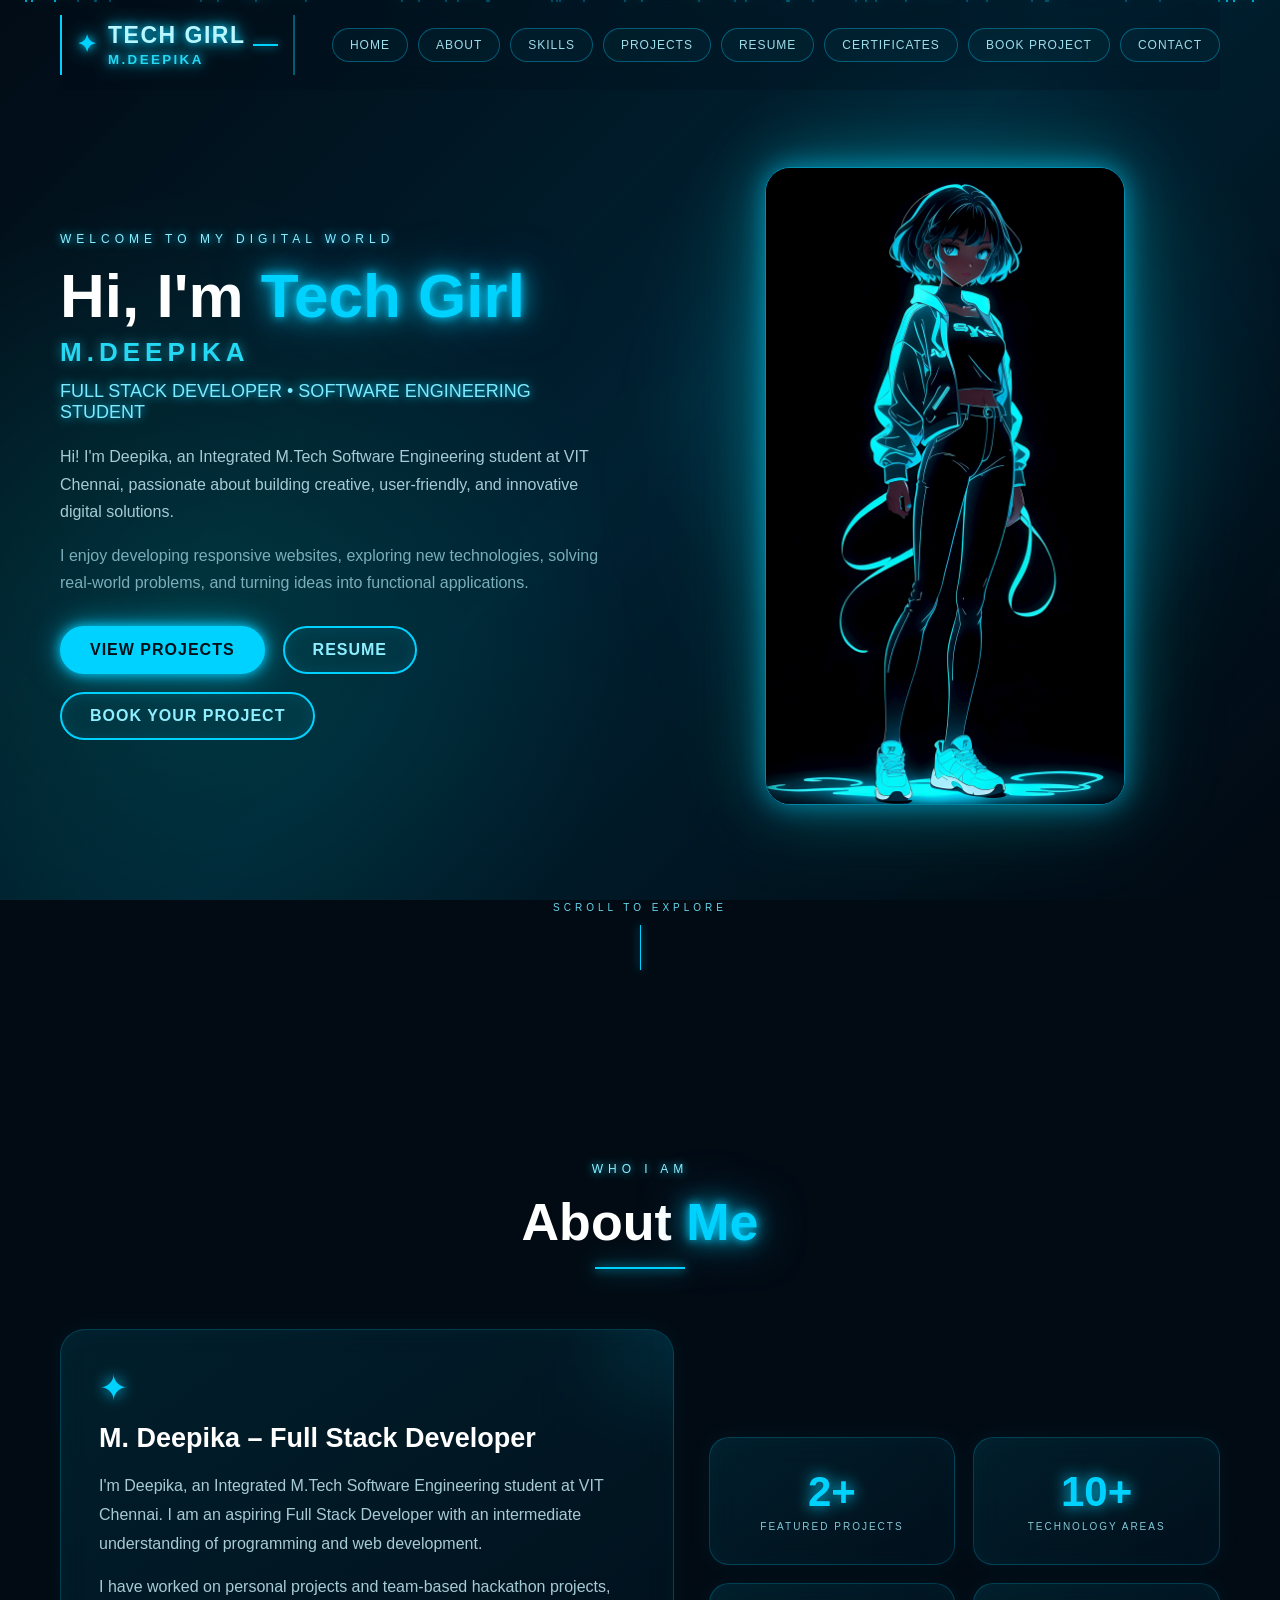
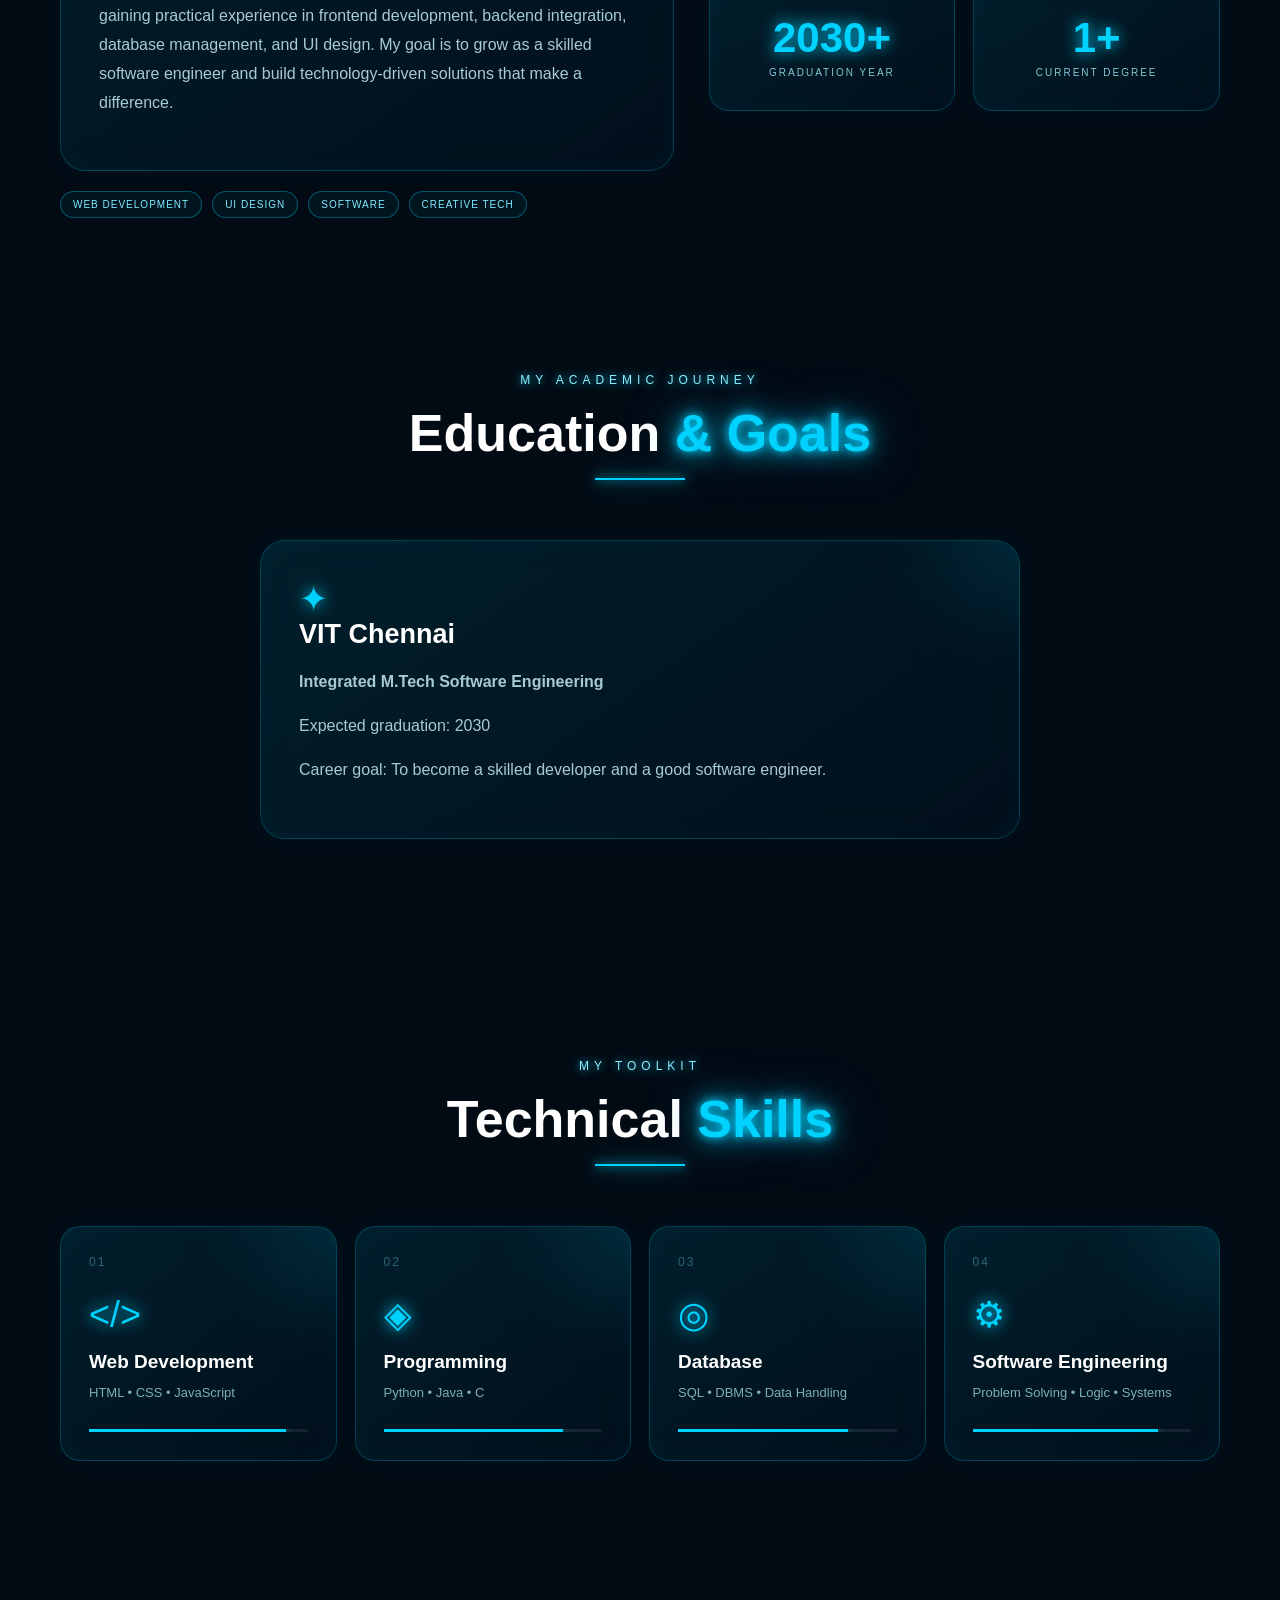
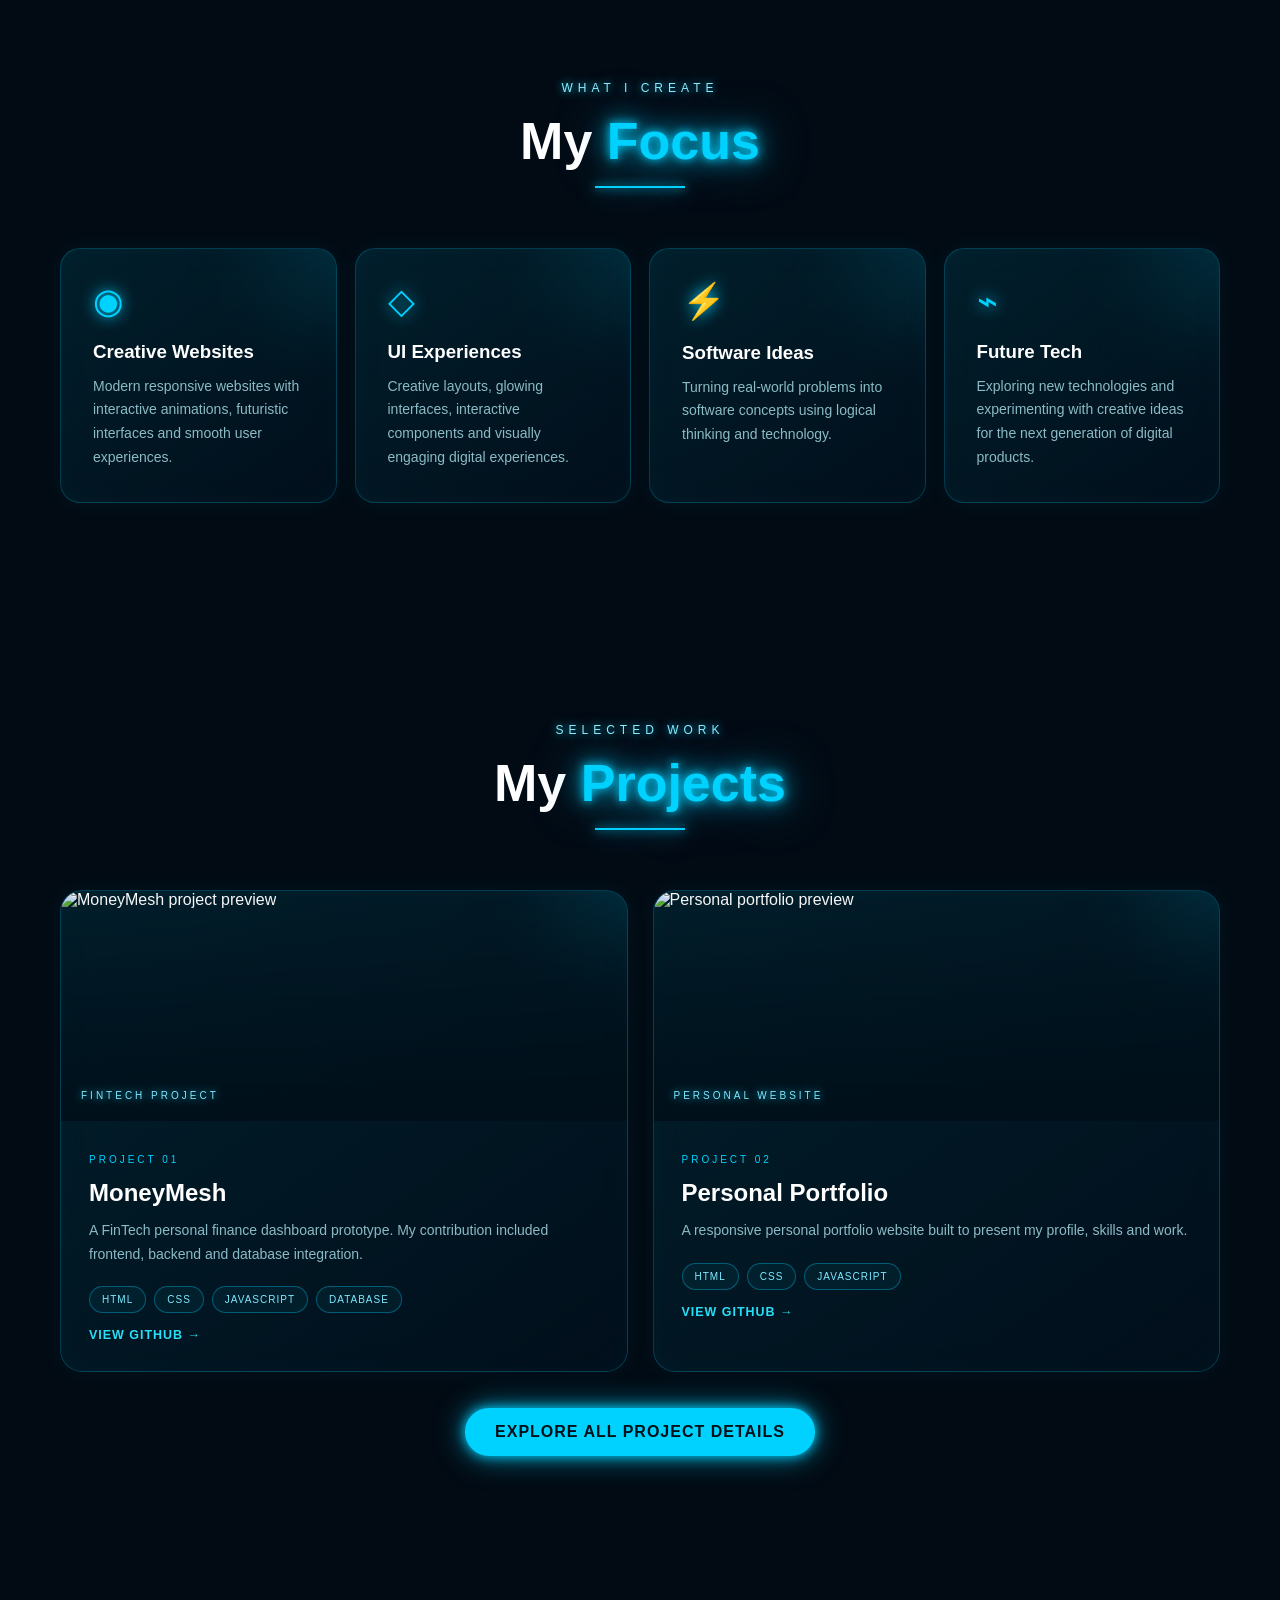
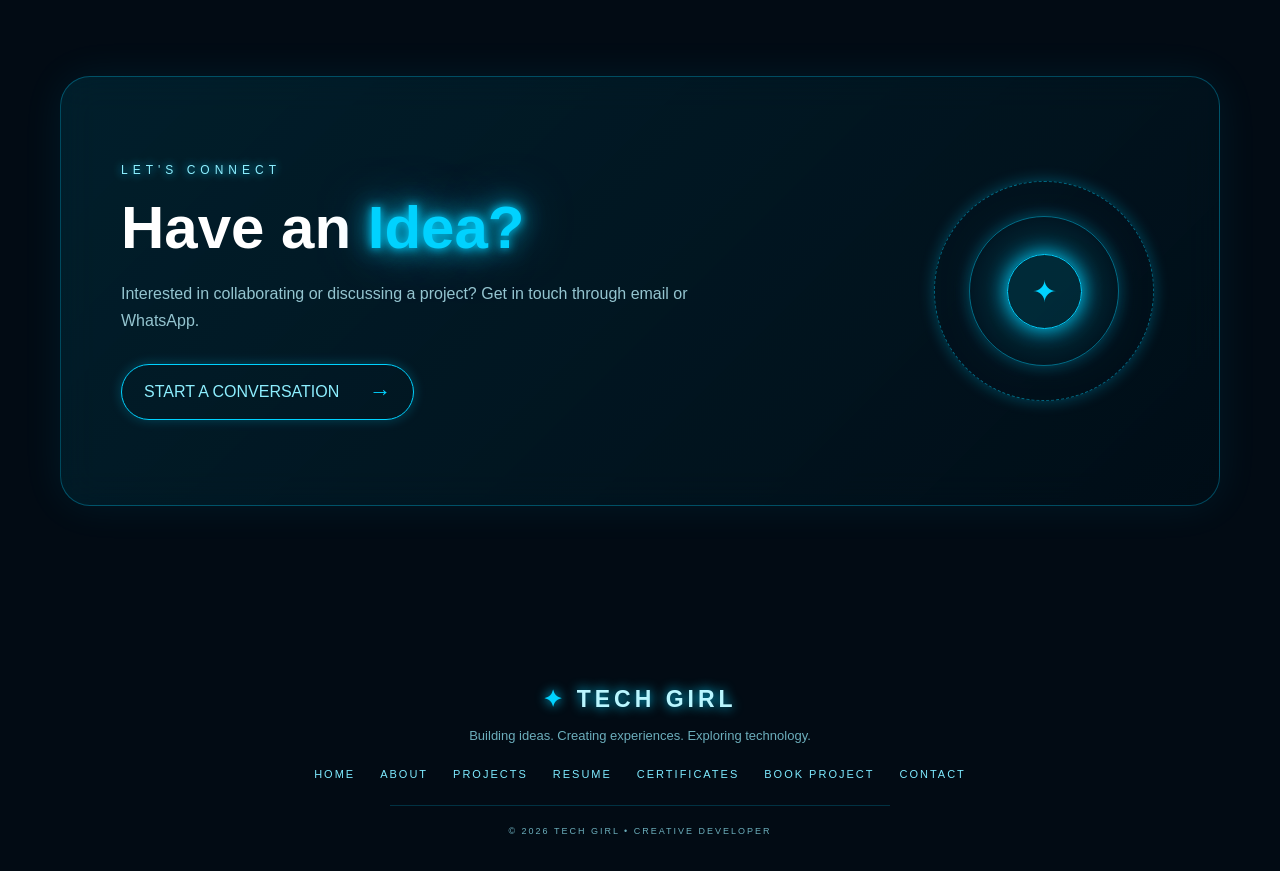
==== commit 712b92ee: "Update index.html" ====
--- a/index.html
+++ b/index.html
@@ -8,7 +8,8 @@
     <meta name="viewport"
           content="width=device-width, initial-scale=1.0">
 
-    <title>Tech Girl | Creative Developer</title>
+    <title>Tech Girl | M. Deepika – Full Stack Developer</title>
+    <meta name="description" content="M. Deepika – Integrated M.Tech Software Engineering student and aspiring Full Stack Developer.">
 
     <link rel="stylesheet" href="style.css">
 
@@ -87,7 +88,7 @@
 
             <span class="logo-star">✦</span>
 
-            TECH GIRL
+            <span class="brand-stack">TECH GIRL <small>M.DEEPIKA</small></span>
 
             <span class="logo-line"></span>
 
@@ -95,27 +96,14 @@
 
 
         <ul class="nav-links">
-
-            <li>
-                <a href="#home">HOME</a>
-            </li>
-
-            <li>
-                <a href="#about">ABOUT</a>
-            </li>
-
-            <li>
-                <a href="#skills">SKILLS</a>
-            </li>
-
-            <li>
-                <a href="#projects">PROJECTS</a>
-            </li>
-
-            <li>
-                <a href="#contact">CONTACT</a>
-            </li>
-
+            <li><a href="index.html#home">HOME</a></li>
+            <li><a href="index.html#about">ABOUT</a></li>
+            <li><a href="index.html#skills">SKILLS</a></li>
+            <li><a href="projects.html">PROJECTS</a></li>
+            <li><a href="resume.html">RESUME</a></li>
+            <li><a href="certifications.html">CERTIFICATES</a></li>
+            <li><a href="book.html">BOOK PROJECT</a></li>
+            <li><a href="index.html#contact">CONTACT</a></li>
         </ul>
 
     </nav>
@@ -139,32 +127,28 @@
 
                 Hi, I'm
                 <span>Tech Girl</span>
+                <small class="hero-name">M.DEEPIKA</small>
 
             </h1>
 
 
             <p class="subtitle">
 
-                Developer • Software Engineer • Creative Thinker
+                FULL STACK DEVELOPER • SOFTWARE ENGINEERING STUDENT
 
             </p>
 
 
             <p class="description">
 
-                I create modern websites, creative digital
-                experiences, software solutions and unique
-                technology ideas with clean code and interactive
-                design.
+                Hi! I'm Deepika, an Integrated M.Tech Software Engineering student at VIT Chennai, passionate about building creative, user-friendly, and innovative digital solutions.
 
             </p>
 
 
             <p class="description second-description">
 
-                Turning imagination into interactive digital
-                experiences through web development,
-                software engineering and creative UI design.
+                I enjoy developing responsive websites, exploring new technologies, solving real-world problems, and turning ideas into functional applications.
 
             </p>
 
@@ -173,20 +157,9 @@
 
             <div class="button-group">
 
-                <a href="#projects"
-                   class="btn primary">
-
-                    <span>VIEW PROJECTS</span>
-
-                </a>
-
-
-                <a href="resume.pdf"
-                   class="btn secondary">
-
-                    <span>RESUME</span>
-
-                </a>
+                <a href="projects.html" class="btn primary"><span>VIEW PROJECTS</span></a>
+                <a href="resume.html" class="btn secondary"><span>RESUME</span></a>
+                <a href="book.html" class="btn secondary"><span>BOOK YOUR PROJECT</span></a>
 
             </div>
 
@@ -270,26 +243,18 @@
                     </div>
 
                     <h3>
-                        Creative Developer
+                        M. Deepika – Full Stack Developer
                     </h3>
 
                     <p>
 
-                        I'm Tech Girl — a creative developer
-                        interested in building websites,
-                        software experiences and digital
-                        ideas that combine technology with
-                        beautiful design.
+                        I'm Deepika, an Integrated M.Tech Software Engineering student at VIT Chennai. I am an aspiring Full Stack Developer with an intermediate understanding of programming and web development.
 
                     </p>
 
                     <p>
 
-                        I enjoy exploring new technologies,
-                        creating user-friendly interfaces,
-                        developing software concepts and
-                        transforming simple ideas into
-                        interactive experiences.
+                        I have worked on personal projects and team-based hackathon projects, gaining practical experience in frontend development, backend integration, database management, and UI design. My goal is to grow as a skilled software engineer and build technology-driven solutions that make a difference.
 
                     </p>
 
@@ -318,36 +283,36 @@
 
                 <div class="stat-card">
 
+                    <strong data-target="2">0</strong>
+
+                    <span>FEATURED PROJECTS</span>
+
+                </div>
+
+
+                <div class="stat-card">
+
                     <strong data-target="10">0</strong>
 
-                    <span>PROJECT IDEAS</span>
+                    <span>TECHNOLOGY AREAS</span>
 
                 </div>
 
 
                 <div class="stat-card">
 
-                    <strong data-target="8">0</strong>
-
-                    <span>TECHNOLOGIES</span>
+                    <strong data-target="2030">0</strong>
+
+                    <span>GRADUATION YEAR</span>
 
                 </div>
 
 
                 <div class="stat-card">
 
-                    <strong data-target="100">0</strong>
-
-                    <span>CREATIVE ENERGY</span>
-
-                </div>
-
-
-                <div class="stat-card">
-
-                    <strong data-target="24">0</strong>
-
-                    <span>IDEAS / 7 DAYS</span>
+                    <strong data-target="1">0</strong>
+
+                    <span>CURRENT DEGREE</span>
 
                 </div>
 
@@ -358,6 +323,11 @@
     </section>
 
 
+
+    <section class="section education-section" id="education">
+        <div class="section-heading"><p class="section-small">MY ACADEMIC JOURNEY</p><h2>Education <span>& Goals</span></h2><div class="heading-line"></div></div>
+        <div class="glass-card education-card"><span class="card-icon">✦</span><h3>VIT Chennai</h3><p><strong>Integrated M.Tech Software Engineering</strong></p><p>Expected graduation: 2030</p><p>Career goal: To become a skilled developer and a good software engineer.</p></div>
+    </section>
 
     <!-- =================================================
          SKILLS
@@ -608,235 +578,24 @@
          PROJECTS
          ================================================= -->
 
-    <section class="section projects-section"
-             id="projects">
-
-
+    <section class="section projects-section" id="projects">
         <div class="section-heading">
-
-            <p class="section-small">
-                SELECTED WORK
-            </p>
-
-            <h2>
-                My <span>Projects</span>
-            </h2>
-
+            <p class="section-small">SELECTED WORK</p>
+            <h2>My <span>Projects</span></h2>
             <div class="heading-line"></div>
-
-        </div>
-
-
-
+        </div>
         <div class="projects-grid">
-
-
-            <!-- PROJECT 01 -->
-
             <article class="project-card">
-
-                <div class="project-image">
-
-                    <img
-                        src="https://images.unsplash.com/photo-1555066931-4365d14bab8c?auto=format&fit=crop&w=900&q=80"
-                        alt="Web development project">
-
-                    <div class="project-image-overlay">
-
-                        <span>
-                            WEB DEVELOPMENT
-                        </span>
-
-                    </div>
-
-                </div>
-
-
-                <div class="project-content">
-
-                    <span class="project-number">
-                        PROJECT 01
-                    </span>
-
-                    <h3>
-                        Creative Web Experience
-                    </h3>
-
-                    <p>
-                        A modern interactive website concept
-                        designed with responsive layouts,
-                        animations and futuristic UI elements.
-                    </p>
-
-                    <div class="project-tech">
-
-                        <span>HTML</span>
-                        <span>CSS</span>
-                        <span>JS</span>
-
-                    </div>
-
-                </div>
-
+                <div class="project-image"><img src="assets/images/moneymesh.png" alt="MoneyMesh project preview"><div class="project-image-overlay"><span>FINTECH PROJECT</span></div></div>
+                <div class="project-content"><span class="project-number">PROJECT 01</span><h3>MoneyMesh</h3><p>A FinTech personal finance dashboard prototype. My contribution included frontend, backend and database integration.</p><div class="project-tech"><span>HTML</span><span>CSS</span><span>JAVASCRIPT</span><span>DATABASE</span></div><a class="text-link" href="https://github.com/Deepika-Tech-Design/moneymesh" target="_blank" rel="noopener">VIEW GITHUB →</a></div>
             </article>
-
-
-
-            <!-- PROJECT 02 -->
-
             <article class="project-card">
-
-                <div class="project-image">
-
-                    <img
-                        src="https://images.unsplash.com/photo-1515879218367-8466d910aaa4?auto=format&fit=crop&w=900&q=80"
-                        alt="Programming project">
-
-                    <div class="project-image-overlay">
-
-                        <span>
-                            SOFTWARE
-                        </span>
-
-                    </div>
-
-                </div>
-
-
-                <div class="project-content">
-
-                    <span class="project-number">
-                        PROJECT 02
-                    </span>
-
-                    <h3>
-                        Software Solution
-                    </h3>
-
-                    <p>
-                        A software concept focused on solving
-                        practical problems through programming,
-                        logical thinking and structured design.
-                    </p>
-
-                    <div class="project-tech">
-
-                        <span>PYTHON</span>
-                        <span>JAVA</span>
-                        <span>LOGIC</span>
-
-                    </div>
-
-                </div>
-
+                <div class="project-image"><img src="assets/images/portfolio-preview.png" alt="Personal portfolio preview"><div class="project-image-overlay"><span>PERSONAL WEBSITE</span></div></div>
+                <div class="project-content"><span class="project-number">PROJECT 02</span><h3>Personal Portfolio</h3><p>A responsive personal portfolio website built to present my profile, skills and work.</p><div class="project-tech"><span>HTML</span><span>CSS</span><span>JAVASCRIPT</span></div><a class="text-link" href="https://github.com/Deepika-Tech-Design" target="_blank" rel="noopener">VIEW GITHUB →</a></div>
             </article>
-
-
-
-            <!-- PROJECT 03 -->
-
-            <article class="project-card">
-
-                <div class="project-image">
-
-                    <img
-                        src="https://images.unsplash.com/photo-1547658719-da2b51169166?auto=format&fit=crop&w=900&q=80"
-                        alt="UI design project">
-
-                    <div class="project-image-overlay">
-
-                        <span>
-                            UI / UX
-                        </span>
-
-                    </div>
-
-                </div>
-
-
-                <div class="project-content">
-
-                    <span class="project-number">
-                        PROJECT 03
-                    </span>
-
-                    <h3>
-                        Digital Interface
-                    </h3>
-
-                    <p>
-                        A futuristic interface concept combining
-                        clean information architecture with
-                        glowing visual elements and motion.
-                    </p>
-
-                    <div class="project-tech">
-
-                        <span>UI</span>
-                        <span>UX</span>
-                        <span>DESIGN</span>
-
-                    </div>
-
-                </div>
-
-            </article>
-
-
-
-            <!-- PROJECT 04 -->
-
-            <article class="project-card">
-
-                <div class="project-image">
-
-                    <img
-                        src="https://images.unsplash.com/photo-1558494949-ef010cbdcc31?auto=format&fit=crop&w=900&q=80"
-                        alt="Technology project">
-
-                    <div class="project-image-overlay">
-
-                        <span>
-                            TECHNOLOGY
-                        </span>
-
-                    </div>
-
-                </div>
-
-
-                <div class="project-content">
-
-                    <span class="project-number">
-                        PROJECT 04
-                    </span>
-
-                    <h3>
-                        Future Tech Concept
-                    </h3>
-
-                    <p>
-                        An experimental technology concept
-                        exploring how software, design and
-                        interactive experiences can work together.
-                    </p>
-
-                    <div class="project-tech">
-
-                        <span>TECH</span>
-                        <span>IDEAS</span>
-                        <span>FUTURE</span>
-
-                    </div>
-
-                </div>
-
-            </article>
-
-        </div>
-
+        </div>
+        <div class="section-cta"><a href="projects.html" class="btn primary"><span>EXPLORE ALL PROJECT DETAILS</span></a></div>
     </section>
-
 
 
     <!-- =================================================
@@ -864,13 +623,12 @@
 
                 <p>
 
-                    Let's turn your idea into something
-                    creative, interactive and digital.
-
-                </p>
-
-
-                <a href="mailto:yourmail@example.com"
+                    Interested in collaborating or discussing a project? Get in touch through email or WhatsApp.
+
+                </p>
+
+
+                <a href="mailto:YOUR_EMAIL@example.com"
                    class="contact-button">
 
                     <span>START A CONVERSATION</span>
@@ -927,8 +685,10 @@
 
             <a href="#about">ABOUT</a>
 
-            <a href="#projects">PROJECTS</a>
-
+            <a href="projects.html">PROJECTS</a>
+            <a href="resume.html">RESUME</a>
+            <a href="certifications.html">CERTIFICATES</a>
+            <a href="book.html">BOOK PROJECT</a>
             <a href="#contact">CONTACT</a>
 
         </div>
@@ -947,8 +707,8 @@
 </div>
 
 
-<script src="script.js"></script>
+<script src="script.js"></script><script src="config.js"></script><script src="features.js"></script>
 
 </body>
 
-</html>+</html>
--- a/style.css
+++ b/style.css
@@ -1681,4 +1681,16 @@
     .contact-orb {
         transform: scale(0.8);
     }
-}+}
+
+/* =====================================================
+   ADDITIONS – INNER PAGES & NEW FEATURES
+   Existing theme and styles above are preserved.
+   ===================================================== */
+.brand-stack{display:inline-flex;flex-direction:column;line-height:1.05;letter-spacing:1.5px}.brand-stack small{font-size:.58em;color:#25d9f5;letter-spacing:2.4px;margin-top:5px}.text-link{display:inline-block;margin-top:15px;color:#27dff7;text-decoration:none;font-size:.78rem;font-weight:700;letter-spacing:1px;transition:.3s}.text-link:hover{color:#fff;text-shadow:0 0 12px #20dafa;transform:translateX(4px)}.section-cta{display:flex;justify-content:center;margin-top:36px}.education-section{padding-top:45px}.education-card{max-width:760px;margin:0 auto}.education-card p{line-height:1.8}.inner-page{min-height:100vh}.inner-main{min-height:65vh;padding-top:45px}.inner-section{padding-top:45px}.page-intro{max-width:720px;margin:18px auto 0;color:#b8c9dc;line-height:1.8;text-align:center}.inner-project-grid{margin-top:42px}.resume-layout{display:grid;grid-template-columns:minmax(250px,.8fr) minmax(0,1.4fr);gap:26px;align-items:start;margin-top:38px}.resume-card{position:sticky;top:25px;text-align:center}.resume-image-wrap{width:180px;height:220px;margin:0 auto 22px;border-radius:18px;overflow:hidden;border:1px solid rgba(38,220,255,.5);box-shadow:0 0 28px rgba(0,210,255,.15)}.resume-image-wrap img{width:100%;height:100%;object-fit:cover}.resume-card h2{color:#eafaff;margin:10px 0}.resume-card p,.resume-details p{color:#b9c9da;line-height:1.8}.resume-actions{margin-top:24px}.resume-details{display:grid;gap:18px}.resume-details .glass-card h3{color:#27dff7;margin-bottom:12px}.empty-state{max-width:700px;margin:45px auto;text-align:center;padding:48px 28px}.empty-state h2{color:#eafaff;margin:14px 0}.empty-state p{color:#b8c9dc;line-height:1.8;margin-bottom:24px}.booking-chat{max-width:760px;margin:35px auto;padding:26px}.chat-top{display:flex;align-items:center;gap:12px;border-bottom:1px solid rgba(65,210,255,.2);padding-bottom:18px;margin-bottom:22px}.chat-top h3{color:#eafaff;margin:0}.chat-top small{color:#8fa9c1}.chat-status-dot{width:11px;height:11px;border-radius:50%;background:#35e5b5;box-shadow:0 0 12px #35e5b5}.chat-message{max-width:90%;padding:15px 18px;border-radius:15px;line-height:1.65;margin-bottom:22px;animation:chatAppear .55s ease both}.assistant-message{background:rgba(25,67,94,.65);border:1px solid rgba(38,220,255,.22);color:#d9f5ff;border-bottom-left-radius:4px}.booking-form{display:grid;gap:10px}.booking-form label{color:#c6e8f2;font-size:.86rem;margin-top:7px}.booking-form input,.booking-form select,.booking-form textarea{width:100%;padding:13px 14px;background:rgba(4,14,29,.86);border:1px solid rgba(40,206,245,.3);border-radius:10px;color:#e8faff;outline:none;font:inherit;transition:.3s}.booking-form select option{background:#071426;color:#fff}.booking-form input:focus,.booking-form select:focus,.booking-form textarea:focus{border-color:#27dff7;box-shadow:0 0 16px rgba(39,223,247,.15)}.booking-actions{display:flex;flex-wrap:wrap;gap:13px;margin-top:16px}.booking-actions button{cursor:pointer}.form-note{color:#8fa9c1;font-size:.78rem;line-height:1.6;margin-top:8px}.inner-page .footer{margin-top:55px}@keyframes chatAppear{from{opacity:0;transform:translateY(12px)}to{opacity:1;transform:translateY(0)}}
+@media(max-width:900px){.resume-layout{grid-template-columns:1fr}.resume-card{position:relative;top:auto}.nav-links{flex-wrap:wrap;justify-content:center;gap:12px}.navbar{gap:18px;flex-wrap:wrap}}
+@media(max-width:600px){.inner-main{padding-top:20px}.booking-chat{padding:18px}.booking-actions{flex-direction:column}.booking-actions .btn{width:100%;text-align:center}.resume-image-wrap{width:150px;height:185px}.brand-stack small{font-size:.52em}}
+
+.reveal-ready{opacity:0;transform:translateY(24px);transition:opacity .7s ease,transform .7s ease}.reveal-ready.revealed{opacity:1;transform:translateY(0)}.nav-links a.active{color:#27dff7;text-shadow:0 0 12px rgba(39,223,247,.75)}
+
+.hero-name{display:block;margin-top:8px;color:#25d9f5;font-size:.42em;letter-spacing:5px;font-weight:700;text-shadow:0 0 12px rgba(37,217,245,.55)}
